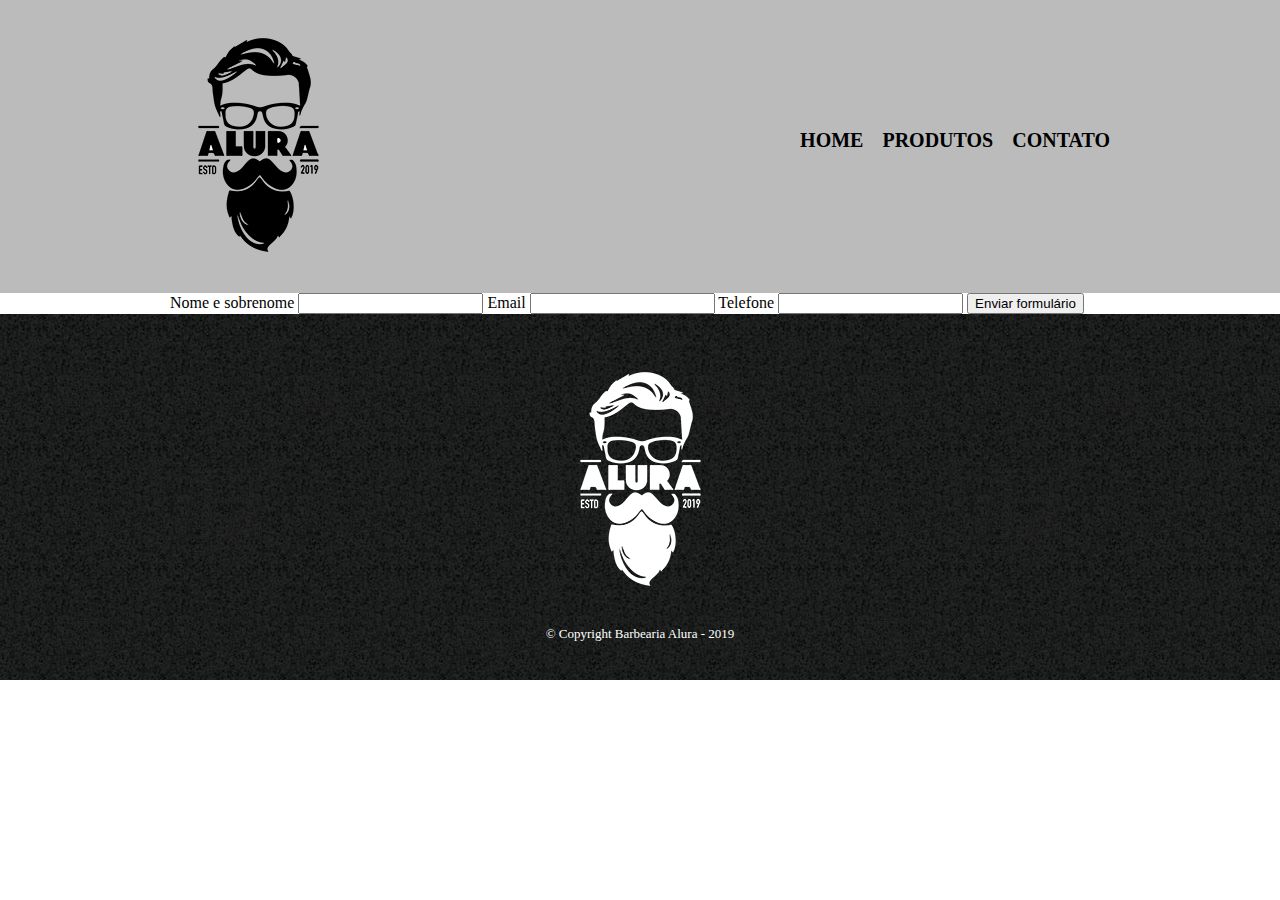
==== contato.html @ 7d9730b0 "." ====
<!DOCTYPE html>

<html lang="pt-br">

<head>
    <meta charset="UTF-8">
    <title>Contato - Barbearia Alura</title>
    <link rel="stylesheet" href="styles/reset.css">
    <link rel="stylesheet" href="styles/style.css">
</head>

<body>
    <header>
        <div class="caixa">
            <h1><img src="images/logo.png"></h1>
            <nav>
                <ul>
                    <li><a href="index.html">Home</a></li>
                    <li><a href="produtos.html">Produtos</a></li>
                    <li><a href="contato.html">Contato</a></li>
                </ul>
            </nav>
        </div>

    </header>
    <main>
        <form>
            <label for="nomesobrenome">Nome e sobrenome</label>
            <input type="text" id="nomesobrenome">
            
            <label for="email">Email</label>
            <input type="text" id="email">

            <label for="telefone">Telefone</label>
            <input type="text" id="telefone">

            <input type="submit" value="Enviar formulário">


        </form>
    </main>
    <footer>
        <img src="images/logo-branco.png">
        <p class="copyright">&copy; Copyright Barbearia Alura - 2019</p>
    </footer>
</body>

</html>
---- styles/style.css ----
header {
    background: #BBBBBB;
    padding: 20px 0;
}

.caixa {
    position: relative;
    width: 940px;
    margin: 0 auto; 
}
nav {
    position: absolute;
    top: 110px;
    right: 0px;
}

nav li {
    display: inline;
    margin-left: 15px;
}

nav a {
    text-transform: uppercase;
    color: #000000;
    font-weight: bold;
    font-size: 20px;
    text-decoration: none;
}

nav a:hover {
    color: #c78c19;
    text-decoration: underline;
}
.produtos {
    width: 940px;
    margin: 0 auto;
    padding: 50px;
}

.produtos li {
    display: inline-block;
    text-align: center;
    width: 30%;
    vertical-align: top;
    margin: 0 1.5%;
    padding: 30px 20px;
    box-sizing: border-box;
    border: 2px solid #000000;
    border-radius: 10px;
}

.produtos li:hover {
    border-color: #c78c19;
}

.produtos li:active {
    border-color: #088c19;
}

.produtos li:hover h2 {
    font-size: 34px;
}

.produtos h2 {
    font-size: 30px;
    font-weight: bold;
}

.produto-descricao {
    font-size: 18px;
}

.produto-preco {
    font-size: 22px;
    font-weight: bold;
    margin-top: 10px;
}

footer {
    text-align: center;
    background: url('/images/bg.jpg');
    padding: 40px 0;
}

.copyright {
    color: #FFFFFF;
    font-size: 13px;
    margin-top: 20px;
    
}

main {
    width: 940px;
    margin: 0 auto;
}
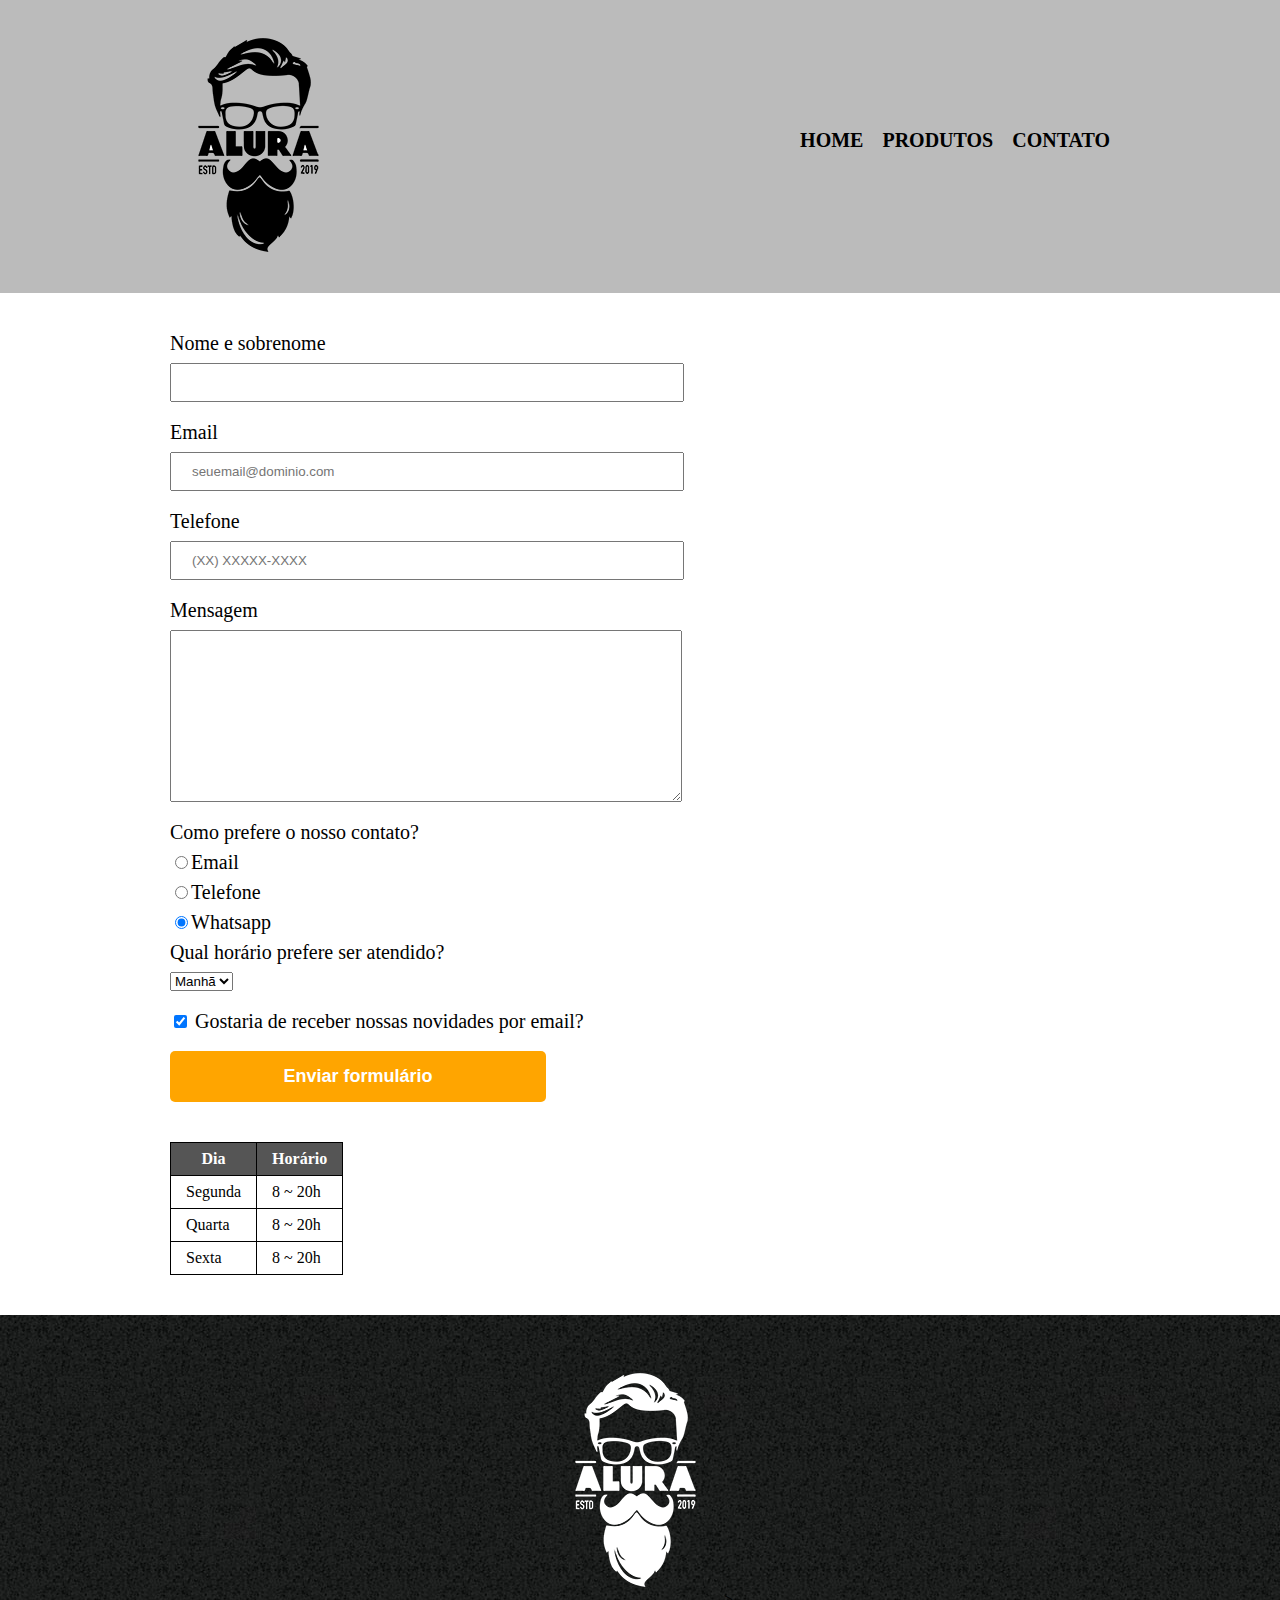
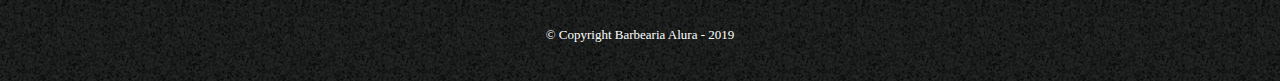
==== commit 986d2887: "." ====
--- a/contato.html
+++ b/contato.html
@@ -12,7 +12,7 @@
 <body>
     <header>
         <div class="caixa">
-            <h1><img src="images/logo.png"></h1>
+            <h1><img src="images/logo.png" alt="Logo da barbearia Alura"></h1>
             <nav>
                 <ul>
                     <li><a href="index.html">Home</a></li>
@@ -26,21 +26,62 @@
     <main>
         <form>
             <label for="nomesobrenome">Nome e sobrenome</label>
-            <input type="text" id="nomesobrenome">
+            <input type="text" id="nomesobrenome" class="input-padrão" required>
             
             <label for="email">Email</label>
-            <input type="text" id="email">
+            <input type="email" id="email" class="input-padrão" required placeholder="seuemail@dominio.com">
 
             <label for="telefone">Telefone</label>
-            <input type="text" id="telefone">
+            <input type="tel" id="telefone" class="input-padrão" required placeholder="(XX) XXXXX-XXXX">
+            <label for="mensagem">Mensagem</label>
+            <textarea cols="70" rows="10" id="mensagem" class="input-padrão" required></textarea>
+            <fieldset>
+                <legend>Como prefere o nosso contato?</legend>
+                <label for="radio-email"><input type="radio" name="contato" value="email" id="radio-email">Email</label>
 
-            <input type="submit" value="Enviar formulário">
+                <label for="radio-telefone"><input type="radio" name="contato" value="telefone" id="radio-telefone">Telefone</label>
+    
+                <label for="radio-whatsapp"><input type="radio" name="contato" value="whatsapp" id="radio-whatsapp" checked>Whatsapp</label>                
+            </fieldset>
 
+            <fieldset>
+                <legend>Qual horário prefere ser atendido?</legend>
+                <select>
+                    <option>Manhã</option>
+                    <option>Tarde</option>
+                    <option>Noite</option>
+                </select>
+            </fieldset>
 
+            <label class="checkbox"><input type="checkbox" checked> Gostaria de receber nossas novidades por email?</label>
+            <input type="submit" value="Enviar formulário" class="enviar">
         </form>
+
+        <table>
+            <thead>
+                <tr>
+                    <th>Dia</th>
+                    <th>Horário</th>
+                </tr>
+            </thead>
+            <tbody>
+                <tr>
+                    <td>Segunda</td>
+                    <td>8 ~ 20h</td>
+                </tr>
+                <tr>
+                    <td>Quarta</td>
+                    <td>8 ~ 20h</td>
+                </tr>
+                <tr>
+                    <td>Sexta</td>
+                    <td>8 ~ 20h</td>
+                </tr>
+            </tbody>
+        </table>
     </main>
     <footer>
-        <img src="images/logo-branco.png">
+        <img src="images/logo-branco.png" alt="Logo da barbearia Alura">>
         <p class="copyright">&copy; Copyright Barbearia Alura - 2019</p>
     </footer>
 </body>
--- a/styles/style.css
+++ b/styles/style.css
@@ -92,4 +92,58 @@
 main {
     width: 940px;
     margin: 0 auto;
+}
+
+form {
+    margin: 40px auto;
+}
+
+form label, form legend {
+    display: block;
+    font-size: 20px;
+    margin: 0 0 10px;
+}
+
+.input-padrão {
+    display: block;
+    margin: 0 0 20px;
+    padding: 10px 20px;
+    width: 50%;
+}
+
+.checkbox {
+    margin: 20px 0;
+}
+
+.enviar {
+    width: 40%;
+    padding: 15px 0;
+    background: orange;
+    color: white;
+    font-weight: bold;
+    font-size: 18px;
+    border: none;
+    border-radius: 5px;
+    transition: 1s all;
+    cursor: pointer;
+}
+
+.enviar:hover {
+    background: darkorange;
+    transform: scale(1.2);
+}
+
+table {
+    margin: 20px 0 40px;
+}
+
+thead {
+    background: #555555;
+    color: white;
+    font-weight: bold;
+}
+
+td, th {
+    border: 1px solid #000000;
+    padding: 8px 15px;
 }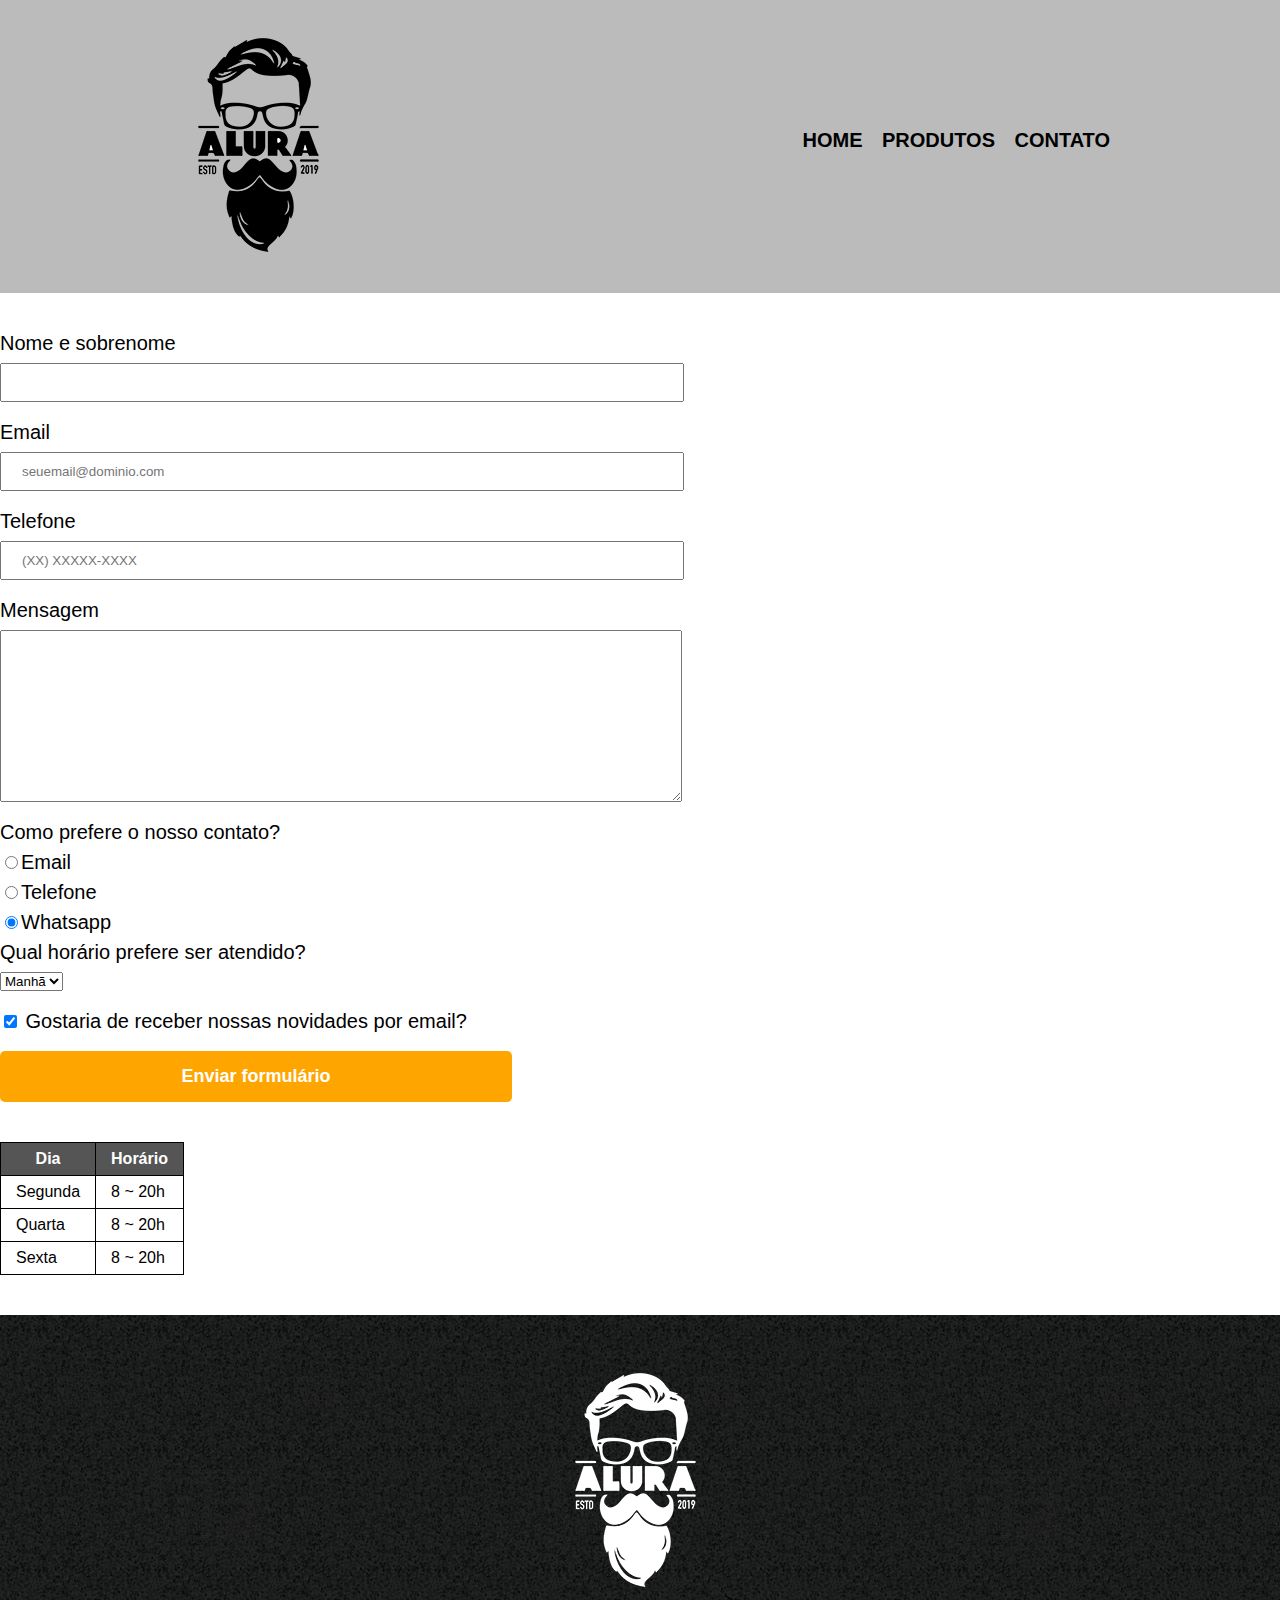
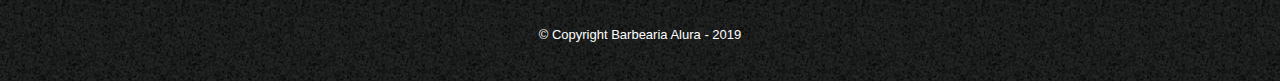
==== commit 8176df4f: "estudando responsividade" ====
--- a/contato.html
+++ b/contato.html
@@ -4,6 +4,7 @@
 
 <head>
     <meta charset="UTF-8">
+    <meta name="viewport" content="width=device-width">
     <title>Contato - Barbearia Alura</title>
     <link rel="stylesheet" href="styles/reset.css">
     <link rel="stylesheet" href="styles/style.css">
--- a/styles/style.css
+++ b/styles/style.css
@@ -1,3 +1,7 @@
+body {
+    font-family: 'Montserrat', sans-serif;
+}
+
 header {
     background: #BBBBBB;
     padding: 20px 0;
@@ -89,11 +93,6 @@
     
 }
 
-main {
-    width: 940px;
-    margin: 0 auto;
-}
-
 form {
     margin: 40px auto;
 }
@@ -146,4 +145,148 @@
 td, th {
     border: 1px solid #000000;
     padding: 8px 15px;
+}
+
+/* css da página inicial */
+.banner {
+    width: 100%;
+}
+
+.titulo-principal {
+    text-align: center;
+    font-size: 2em;
+    margin: 0 0 1em;
+    clear: left;
+}
+
+.principal {
+    padding: 3em 0;
+    background: #fefefe;
+    width: 940px;
+    margin: 0 auto;
+}
+
+.principal p {
+    margin: 0 0 1em;
+}
+
+.principal strong {
+    font-weight: bold;
+}
+
+.principal em {
+    font-style: italic;
+}
+
+.utensilios {
+    width: 120px;
+    float: left;
+    margin: 0 20px 20px 0;
+}
+
+.video {
+    width: 560px;
+    margin: 1em auto;
+}
+
+.mapa {
+    padding: 3em 0;
+    background: linear-gradient(#fefefe, #888888);
+}
+
+.mapa-conteudo {
+    width: 940px;
+    margin: 0 auto;
+
+}
+
+.mapa p{
+    padding: 0 0 2em;
+    text-align: center;
+}
+
+.beneficios {
+    padding: 3em 0;
+    background: #888888;
+}
+
+.conteudo-beneficios {
+    width: 640px;
+    margin: 0 auto;
+}
+
+.lista-beneficios {
+    width: 40%;
+    display: inline-block;
+    vertical-align: top;
+}
+
+.itens {
+    line-height: 1.5;
+}
+
+.itens:first-child {
+    font-weight: bold;    
+}
+
+.itens::before{
+    content: "🟊";
+    ;
+}
+
+.imagem-beneficios {
+    width: 60%;
+    box-shadow: 10px 10px 10px 0 black;
+}
+
+.imagem-beneficios:hover {
+    opacity: 30%;
+    transition: 400ms;
+}
+.video {
+    width: 560px;
+    margin: 2em auto;
+}
+
+@media screen and (max-width: 480px) {
+    .principal, .conteudo-beneficios, .mapa-conteudo, .video {
+        width: 95%;
+    }
+
+    .caixa {
+        width: 85%;
+    }
+
+    h1 {
+        text-align: center;
+    }
+
+    nav {
+        position: static;
+    }
+
+    nav a {
+        font-size: 19px;
+    }
+
+    .lista-beneficios, .imagem-beneficios {
+        width: 100%;
+    }
+
+    .produtos, .produtos li {
+        display:  inline-block;
+        width: 90%;
+        padding: 5px 5px;
+        margin: 10px 10px;
+    }
+
+    .input-padrao {
+        width: 80%;
+    }
+
+    .enviar {
+        width:70%;
+    }
+}
+
 }